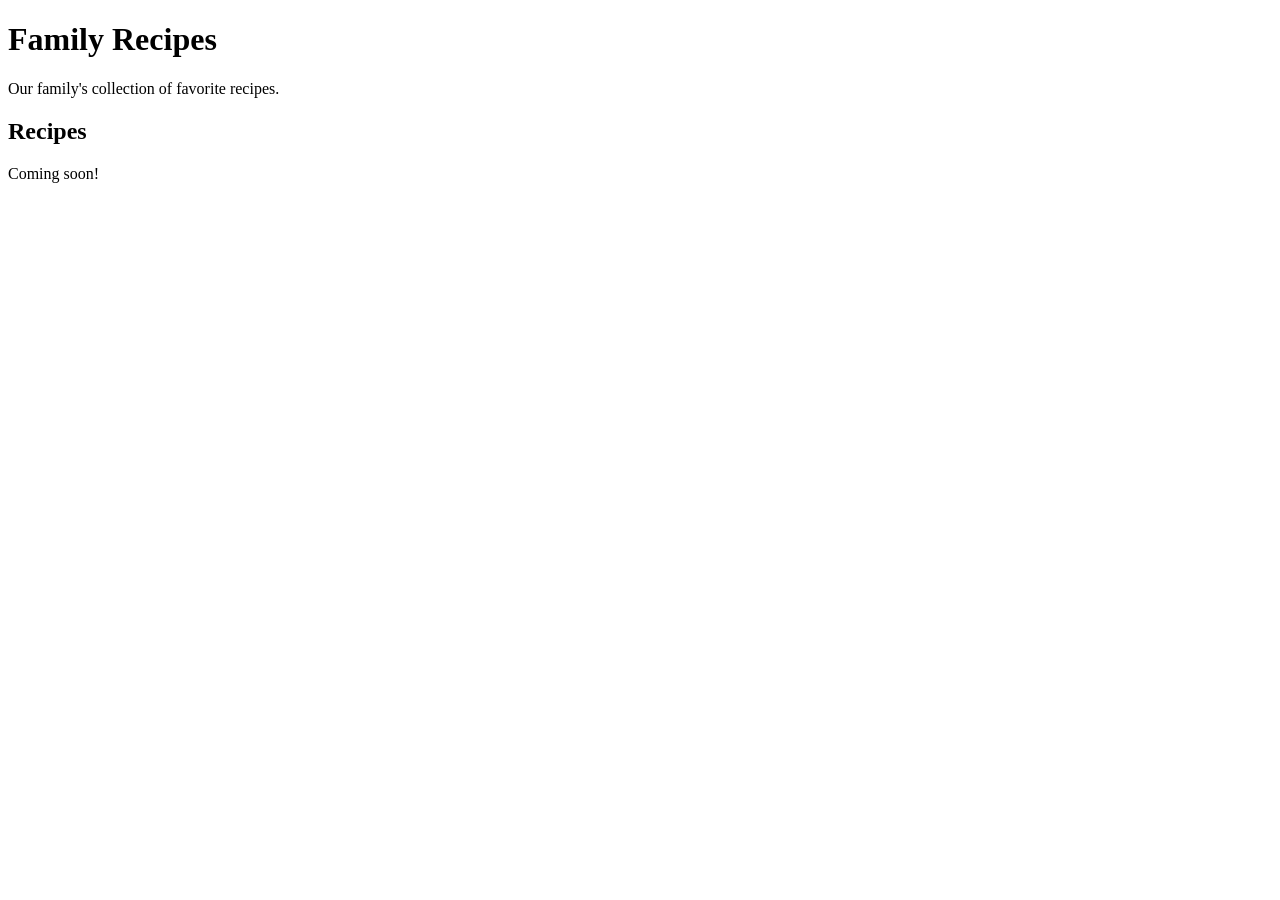
==== index.html @ f3dff23d "Create index.html" ====
<!DOCTYPE html>
<html lang="en">
<head>
  <meta charset="UTF-8">
  <meta name="viewport" content="width=device-width, initial-scale=1.0">
  <title>Family Recipes</title>
</head>

<body>
  <h1> Family Recipes</h1>
  <p> Our family's collection of favorite recipes.</p>
  <h2>Recipes</h2>
  <p>Coming soon!</p>
</body>
</html>
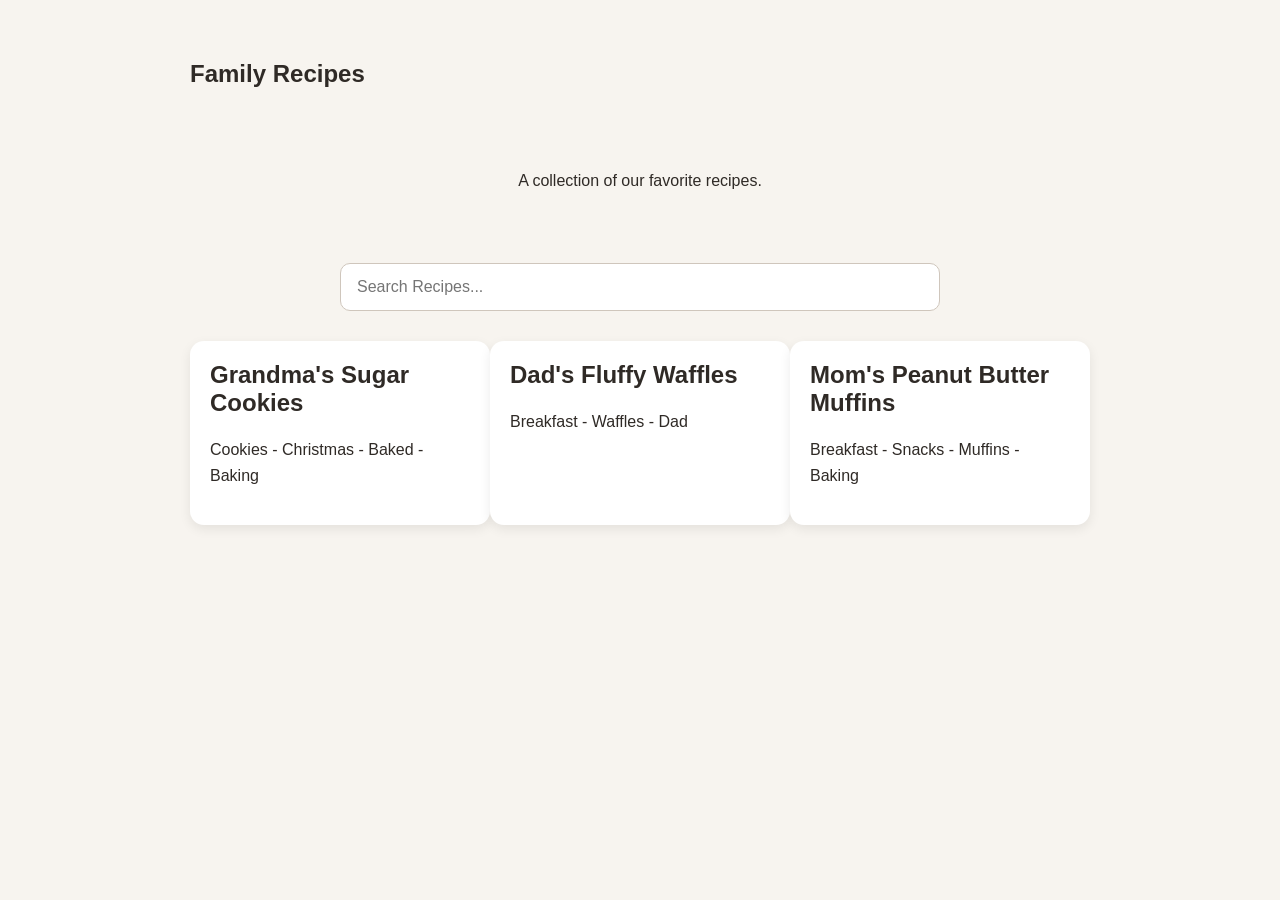
==== commit bd79bcc6: "Update with style index.html" ====
--- a/index.html
+++ b/index.html
@@ -4,12 +4,42 @@
   <meta charset="UTF-8">
   <meta name="viewport" content="width=device-width, initial-scale=1.0">
   <title>Family Recipes</title>
+  <link rel="stylesheet" href="style.css">
 </head>
 
 <body>
-  <h1> Family Recipes</h1>
-  <p> Our family's collection of favorite recipes.</p>
-  <h2>Recipes</h2>
-  <p>Coming soon!</p>
-</body>
+  <main>
+
+    <section class="hero">
+      <h1>Family Recipes</h1>
+      <p>A collection of our favorite recipes.</p>
+
+      <input
+        class="search-box"
+        type="text"
+        placeholder="Search Recipes..."
+        >
+    </section>
+
+    <section class="recipe-grid">
+
+      <div class="recipe-card">
+        <h2>Grandma's Sugar Cookies</h2>
+        <p>Cookies - Christmas - Baked - Baking</p>
+      </div>
+
+      <div class="recipe-card">
+        <h2>Dad's Fluffy Waffles</h2>
+        <p>Breakfast - Waffles - Dad</p>
+      </div>
+
+      <div class="recipe-card">
+        <h2>Mom's Peanut Butter Muffins</h2>
+        <p>Breakfast - Snacks - Muffins - Baking</p>
+      </div>
+      
+    </section>
+    
+  </main>
+  
 </html>
--- a/style.css
+++ b/style.css
@@ -0,0 +1,51 @@
+body {
+  font-family: Arial, sans-serif;
+  background: #f7f4ef;
+  color: #2f2a26;
+  margin: 0;
+}
+
+main {
+  max-width: 900px;
+  margin: 0 auto;
+  padding: 40px 20px;
+}
+
+p {
+  line-height: 1.6;
+}
+
+.hero p {
+  text-align: center;
+  padding: 60px 20px 40px;
+}
+
+.search-box {
+  display: block;
+  width: 100%;
+  max-width: 600px;
+  margin: 30px auto;
+  padding: 14px 16px;
+  font-size: 1rem;
+  border: 1px solid #cfc6bc;
+  border-radius: 10px;
+  box-sizing: border-box;
+}
+
+.recipe-grid {
+  display: grid;
+  grid-template-columns: repeat(auto-fit, minmax(240px, 1fr));
+  gap: 20px
+  margin-top: 30px
+}
+
+.recipe-card {
+  background: white;
+  padding: 20px;
+  border-radius: 14px;
+  box-shadow: 0 4px 12px rgba(0,0,0,0.08);
+}
+.recipe-card h2 {
+  margin-top: 0;
+}
+  
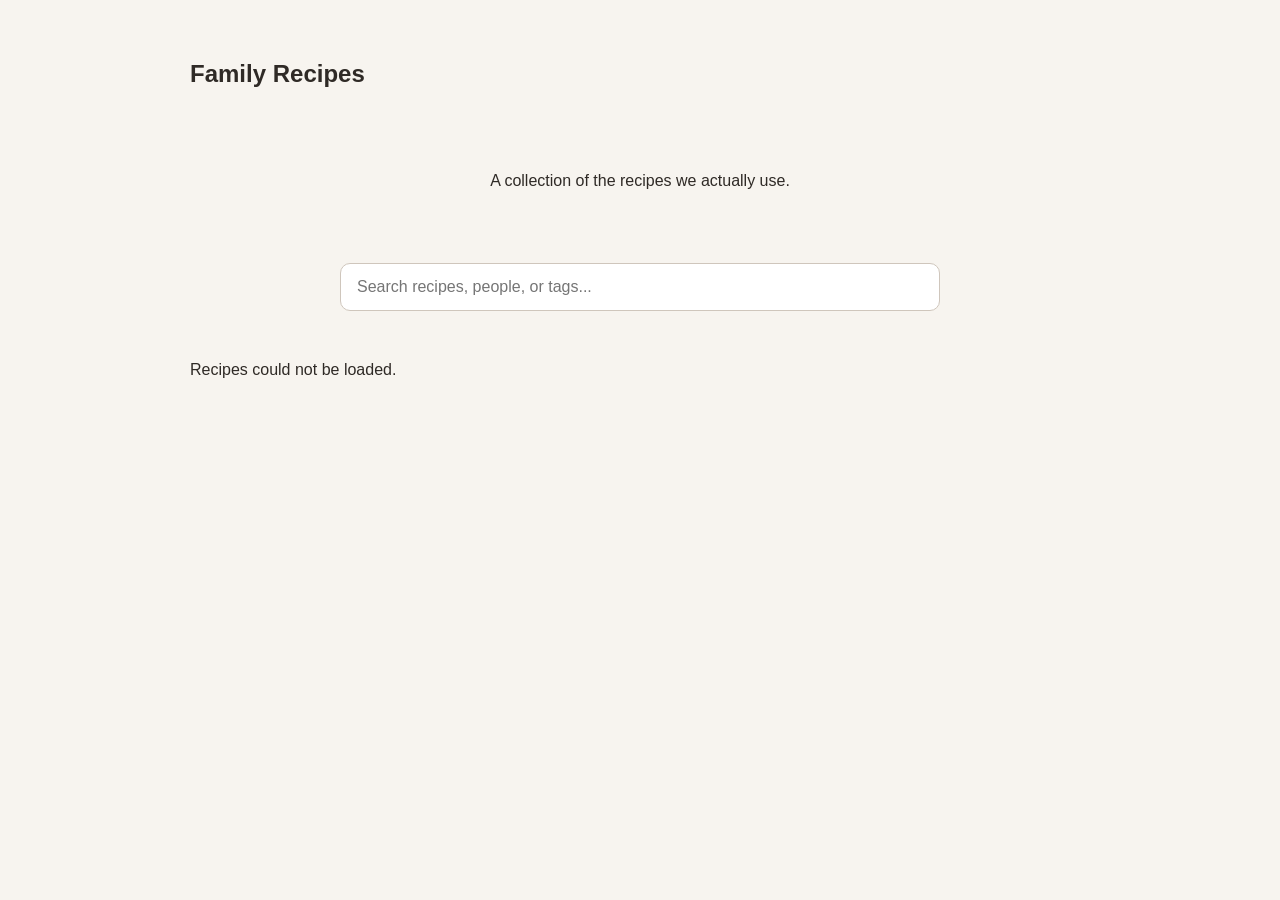
==== commit a8c838ec: "simplified index.html" ====
--- a/index.html
+++ b/index.html
@@ -1,45 +1,59 @@
 <!DOCTYPE html>
 <html lang="en">
+
 <head>
-  <meta charset="UTF-8">
-  <meta name="viewport" content="width=device-width, initial-scale=1.0">
-  <title>Family Recipes</title>
-  <link rel="stylesheet" href="style.css">
+
+    <meta charset="UTF-8">
+
+    <meta name="viewport"
+          content="width=device-width, initial-scale=1.0">
+
+    <title>Family Recipes</title>
+
+    <link rel="stylesheet" href="style.css">
+
 </head>
 
 <body>
-  <main>
+
+<main>
 
     <section class="hero">
-      <h1>Family Recipes</h1>
-      <p>A collection of our favorite recipes.</p>
 
-      <input
-        class="search-box"
-        type="text"
-        placeholder="Search Recipes..."
+        <h1>Family Recipes</h1>
+
+        <p>A collection of the recipes we actually use.</p>
+
+        <input
+            id="search-box"
+            class="search-box"
+            type="text"
+            placeholder="Search recipes, people, or tags..."
         >
+
     </section>
 
-    <section class="recipe-grid">
 
-      <div class="recipe-card">
-        <h2>Grandma's Sugar Cookies</h2>
-        <p>Cookies - Christmas - Baked - Baking</p>
-      </div>
+    <section>
 
-      <div class="recipe-card">
-        <h2>Dad's Fluffy Waffles</h2>
-        <p>Breakfast - Waffles - Dad</p>
-      </div>
+        <div
+            id="tag-container"
+            class="tag-container">
+        </div>
 
-      <div class="recipe-card">
-        <h2>Mom's Peanut Butter Muffins</h2>
-        <p>Breakfast - Snacks - Muffins - Baking</p>
-      </div>
-      
     </section>
-    
-  </main>
-  
+
+
+    <section
+        id="recipe-grid"
+        class="recipe-grid">
+    </section>
+
+</main>
+
+
+<script src="script.js"></script>
+
+</body>
+
 </html>
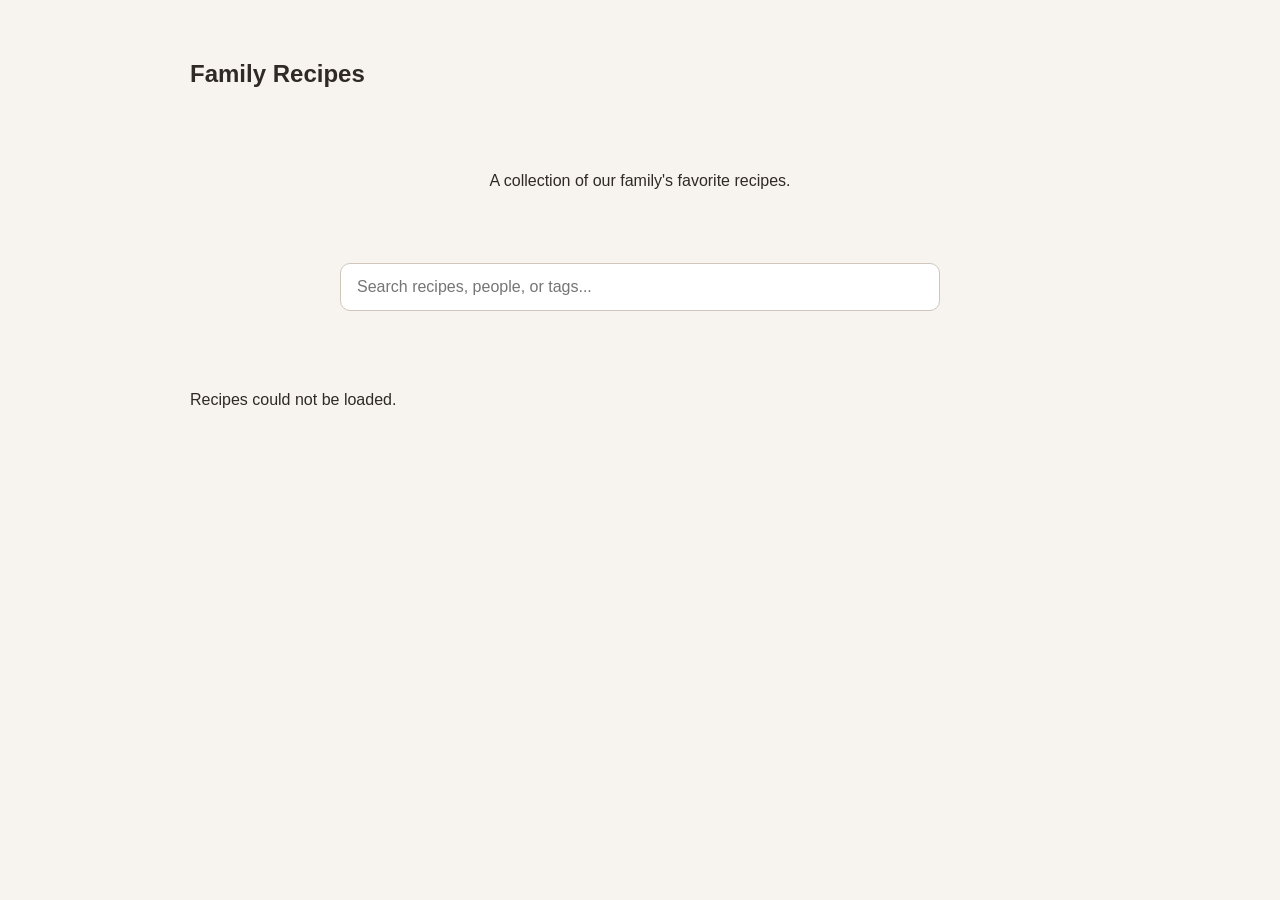
==== commit 75f1ccde: "Update index.html" ====
--- a/index.html
+++ b/index.html
@@ -22,7 +22,7 @@
 
         <h1>Family Recipes</h1>
 
-        <p>A collection of the recipes we actually use.</p>
+        <p>A collection of our family's favorite recipes.</p>
 
         <input
             id="search-box"
--- a/style.css
+++ b/style.css
@@ -49,3 +49,33 @@
   margin-top: 0;
 }
   
+.tag-container {
+    display: flex;
+    flex-wrap: wrap;
+    justify-content: center;
+    gap: 8px;
+    margin-bottom: 30px;
+}
+
+.tag-button {
+    margin: 0;
+    padding: 7px 13px;
+    background: #eee7df;
+    border: none;
+    border-radius: 20px;
+    cursor: pointer;
+}
+
+.tag-button:hover {
+    background: #ded5ca;
+}
+
+.tag-button.active {
+    background: #2f2a26;
+    color: white;
+}
+
+.recipe-from {
+    color: #6c625a;
+    font-size: 0.9rem;
+}
